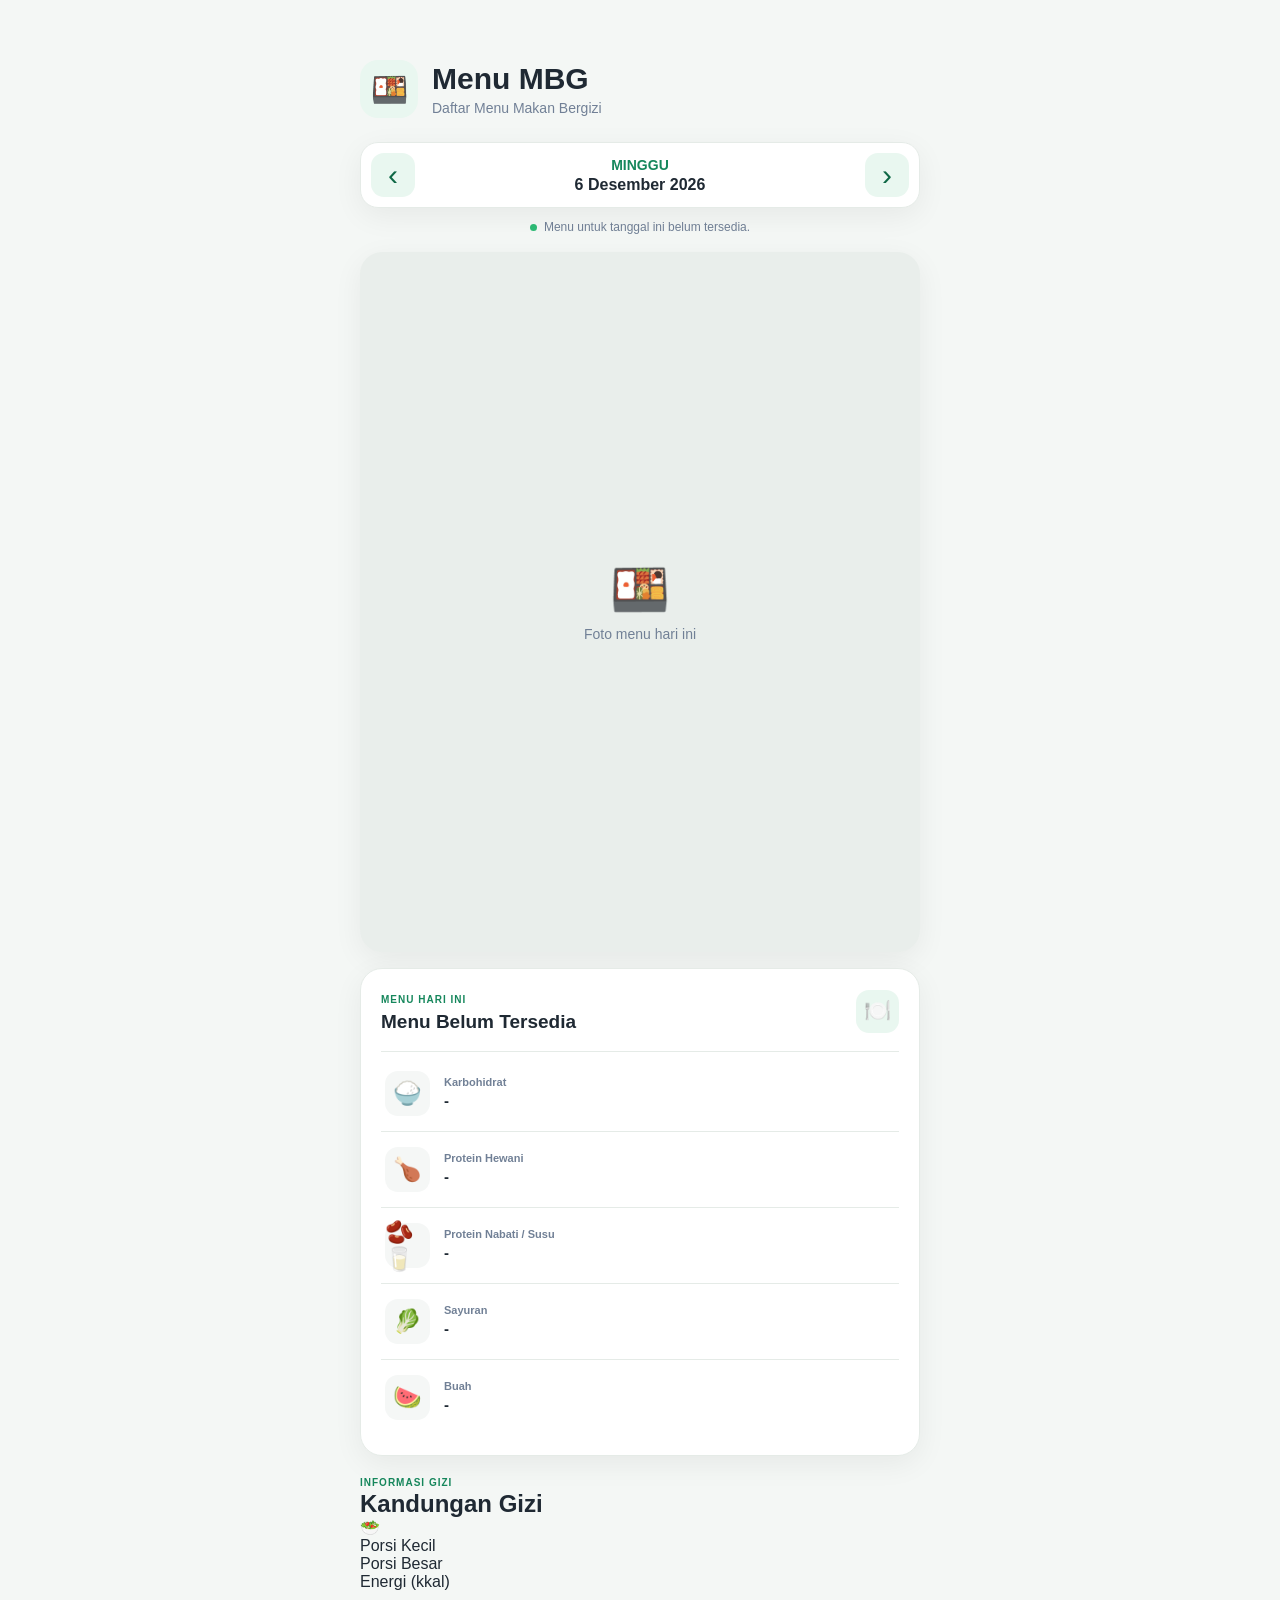
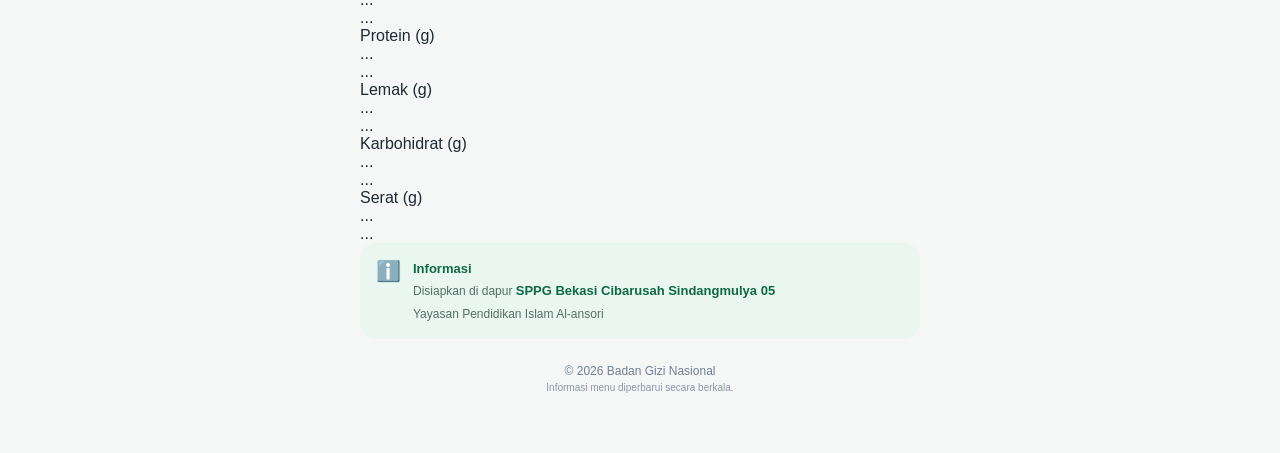
==== index.html @ 7060ad06 "Update index.html" ====
<!DOCTYPE html>
<html lang="id">
<head>
    <meta charset="UTF-8">
    <meta name="viewport" content="width=device-width, initial-scale=1.0">

    <meta name="description" content="Daftar Menu MBG setiap hari yang selalu diperbarui.">

    <title>Menu MBG Hari Ini</title>

    <link rel="stylesheet" href="style.css">
</head>

<body>

    <main class="container">
        
        <!-- HEADER -->
        <header class="header">
            <div class="logo">
                <span class="logo-icon">🍱</span>
            </div>

            <div>
                <h1>Menu MBG</h1>
                <p>Daftar Menu Makan Bergizi</p>
            </div>
        </header>


        <!-- TANGGAL -->
        <section class="date-card">
            <button
                type="button"
                id="prevDay"
                class="date-button"
                aria-label="Hari sebelumnya">
                ‹
            </button>
        
            <div class="date-info">
                <span id="dayName">Senin</span>
                <strong id="dateText">14 September 2026</strong>
            </div>
        
            <button
                type="button"
                id="nextDay"
                class="date-button"
                aria-label="Hari berikutnya">
                ›
            </button>
        </section>


        <!-- STATUS -->
        <div class="update-info">
            <span class="status-dot"></span>
            <span id="updateText">Terakhir diperbarui hari ini</span>
        </div>


        <!-- FOTO MENU -->
        <section class="menu-photo">
            <img
                id="menuImage"
                src="images/menu.jpg"
                alt="Foto menu MBG"
                onerror="this.style.display='none'; document.getElementById('imagePlaceholder').style.display='flex';"
            >

            <div id="imagePlaceholder" class="image-placeholder">
                <span>🍱</span>
                <p>Foto menu hari ini</p>
            </div>
        </section>


        <!-- MENU -->
        <section class="menu-card">
            <div class="menu-title">
                <div>
                    <span class="small-label">MENU HARI INI</span>
                    <h2 id="menuTitle">Menu Makan Bergizi</h2>
                </div>
                <span class="menu-icon">🍽️</span>
            </div>

            <div class="menu-list">
                <!-- NASI -->
                <div class="menu-item">
                    <div class="item-icon">🍚</div>

                    <div class="item-content">
                        <span class="item-label">Karbohidrat</span>
                        <strong id="rice">...</strong>
                    </div>
                </div>

                <!-- LAUK -->
                <div class="menu-item">
                    <div class="item-icon">🍗</div>

                    <div class="item-content">
                        <span class="item-label">Protein Hewani</span>
                        <strong id="mainDish">...</strong>
                    </div>
                </div>

                <!-- SAYUR -->
                <div class="menu-item">
                    <div class="item-icon">🫘🥛</div>

                    <div class="item-content">
                        <span class="item-label">Protein Nabati / Susu</span>
                        <strong id="vegetable">...</strong>
                    </div>
                </div>
                
                <!-- BUAH -->
                <div class="menu-item">
                    <div class="item-icon">🥬</div>

                    <div class="item-content">
                        <span class="item-label">Sayuran</span>
                        <strong id="fruit">...</strong>
                    </div>
                </div>

                <!-- MINUMAN -->
                <div class="menu-item">
                    <div class="item-icon">🍉</div>

                    <div class="item-content">
                        <span class="item-label">Buah</span>
                        <strong id="drink">...</strong>
                    </div>
                </div>
            </div>
        </section>


        <!-- INFORMASI GIZI -->
        <section class="nutrition-card">
            <div class="nutrition-title">
                <div>
                    <span class="small-label">INFORMASI GIZI</span>
                    <h2>Kandungan Gizi</h2>
                </div>
                <span class="nutrition-icon">🥗</span>
            </div>
            
            <div class="nutrition-table">
                <!-- HEADER -->
                <div class="nutrition-row nutrition-header">
                    <div class="nutrition-name"></div>
                    <div>Porsi Kecil</div>
                    <div>Porsi Besar</div>
                </div>
        
                <!-- ENERGI -->
                <div class="nutrition-row">
                    <div class="nutrition-name">
                        Energi (kkal)
                    </div>
                    <div id="energySmall">...</div>
                    <div id="energyLarge">...</div>
                </div>
        
                <!-- PROTEIN -->
                <div class="nutrition-row">
                    <div class="nutrition-name">
                        Protein (g)
                    </div>
                    <div id="proteinSmall">...</div>
                    <div id="proteinLarge">...</div>
                </div>
        
                <!-- LEMAK -->
                <div class="nutrition-row">
                    <div class="nutrition-name">
                        Lemak (g)
                    </div>
                    <div id="fatSmall">...</div>
                    <div id="fatLarge">...</div>
                </div>
        
                <!-- KARBOHIDRAT -->
                <div class="nutrition-row">
                    <div class="nutrition-name">
                        Karbohidrat (g)
                    </div>
                    <div id="carbohydrateSmall">...</div>
                    <div id="carbohydrateLarge">...</div>
                </div>
        
                <!-- SERAT -->
                <div class="nutrition-row">
                    <div class="nutrition-name">
                        Serat (g)
                    </div>
                    <div id="fiberSmall">...</div>
                    <div id="fiberLarge">...</div>
                </div>
            </div>
        </section>
        

        <!-- INFORMASI -->
        <section class="info-card">
            <div class="info-icon">
                ℹ️
            </div>

            <div>
                <strong>Informasi</strong>
                <p>
                    Disiapkan di dapur <strong>SPPG Bekasi Cibarusah Sindangmulya 05</strong>
                </p>
                <p>
                    Yayasan Pendidikan Islam Al-ansori
                </p>
            </div>
        </section>


        <!-- FOOTER -->
        <footer>
            <p>
                © <span id="year"></span> Badan Gizi Nasional
            </p>
            <p class="footer-small">
                Informasi menu diperbarui secara berkala.
            </p>
        </footer>
        
    </main>

    <script src="script.js"></script>
</body>
</html>
---- style.css ----
/* =========================================
   DASAR
========================================= */

* {
    box-sizing: border-box;
    margin: 0;
    padding: 0;
}

:root {
    --primary: #16875c;
    --primary-dark: #0f6846;
    --primary-light: #e9f7f0;

    --background: #f4f7f5;
    --card: #ffffff;

    --text: #1f2933;
    --muted: #718096;

    --border: #e5ebe7;

    --shadow:
        0 8px 30px rgba(0, 0, 0, 0.06);
}

body {
    font-family:
        -apple-system,
        BlinkMacSystemFont,
        "Segoe UI",
        Roboto,
        Helvetica,
        Arial,
        sans-serif;

    background: var(--background);
    color: var(--text);

    min-height: 100vh;
}


/* =========================================
   CONTAINER
========================================= */

.container {
    width: 100%;
    max-width: 600px;

    margin: 0 auto;

    padding:
        24px
        18px
        40px;
}


/* =========================================
   HEADER
========================================= */

.header {
    display: flex;
    align-items: center;

    gap: 14px;

    margin-bottom: 24px;
}

.logo {
    width: 58px;
    height: 58px;

    display: flex;
    align-items: center;
    justify-content: center;

    background: var(--primary-light);

    border-radius: 18px;

    flex-shrink: 0;
}

.logo-icon {
    font-size: 30px;
}

.header h1 {
    font-size: 27px;
    font-weight: 800;

    line-height: 1.1;

    text-transform: capitalize;
}

.header p {
    margin-top: 5px;

    color: var(--muted);

    font-size: 14px;
}


/* =========================================
   DATE CARD
========================================= */

.date-card {
    display: flex;
    align-items: center;
    justify-content: space-between;

    background: var(--card);

    border: 1px solid var(--border);

    border-radius: 18px;

    padding: 10px;

    box-shadow: var(--shadow);

    margin-bottom: 12px;
}

.date-button {
    width: 44px;
    height: 44px;

    border: none;

    border-radius: 13px;

    background: var(--primary-light);

    color: var(--primary-dark);

    font-size: 30px;

    cursor: pointer;

    transition:
        transform 0.15s ease,
        background 0.15s ease;
}

.date-button:hover {
    background: #d9f0e4;
}

.date-button:active {
    transform: scale(0.92);
}

.date-info {
    text-align: center;

    display: flex;
    flex-direction: column;

    gap: 3px;
}

.date-info span {
    color: var(--primary);

    font-size: 14px;

    font-weight: 700;

    text-transform: uppercase;
}

.date-info strong {
    font-size: 16px;

    font-weight: 700;
}


/* =========================================
   UPDATE INFO
========================================= */

.update-info {
    display: flex;
    align-items: center;

    justify-content: center;

    gap: 7px;

    color: var(--muted);

    font-size: 12px;

    margin-bottom: 18px;
}

.status-dot {
    width: 7px;
    height: 7px;

    background: #2dbb75;

    border-radius: 50%;
}


/* =========================================
   FOTO
========================================= */

.menu-photo {
    width: 100%;

    background: #e9eeeb;

    border-radius: 22px;

    overflow: hidden;

    margin-bottom: 16px;

    aspect-ratio: 4 / 5;

    box-shadow: var(--shadow);
}

.menu-photo img {
    width: 100%;
    height: 100%;

    object-fit: cover;

    display: block;
}

.image-placeholder {
    width: 100%;
    height: 100%;

    display: none;

    align-items: center;
    justify-content: center;

    flex-direction: column;

    gap: 8px;

    color: var(--muted);
}

.image-placeholder span {
    font-size: 48px;
}

.image-placeholder p {
    font-size: 14px;
}


/* =========================================
   MENU CARD
========================================= */

.menu-card {
    background: var(--card);

    border: 1px solid var(--border);

    border-radius: 22px;

    padding: 20px;

    box-shadow: var(--shadow);

    margin-bottom: 16px;
}

.menu-title {
    display: flex;
    align-items: center;
    justify-content: space-between;

    padding-bottom: 18px;

    border-bottom: 1px solid var(--border);

    margin-bottom: 4px;
}

.small-label {
    color: var(--primary);

    font-size: 10px;

    font-weight: 800;

    letter-spacing: 1px;
}

.menu-title h2 {
    margin-top: 4px;

    font-size: 19px;
}

.menu-icon {
    width: 43px;
    height: 43px;

    display: flex;
    align-items: center;
    justify-content: center;

    background: var(--primary-light);

    border-radius: 13px;

    font-size: 22px;
}


/* =========================================
   ITEM MENU
========================================= */

.menu-list {
    display: flex;

    flex-direction: column;
}

.menu-item {
    display: flex;
    align-items: center;

    gap: 14px;

    padding: 15px 4px;

    border-bottom: 1px solid var(--border);
}

.menu-item:last-child {
    border-bottom: none;
}

.item-icon {
    width: 45px;
    height: 45px;

    display: flex;
    align-items: center;
    justify-content: center;

    background: #f5f7f6;

    border-radius: 13px;

    font-size: 23px;

    flex-shrink: 0;
}

.item-content {
    display: flex;
    flex-direction: column;

    gap: 3px;

    min-width: 0;
}

.item-label {
    color: var(--muted);

    font-size: 11px;

    font-weight: 600;
}

.item-content strong {
    font-size: 15px;

    line-height: 1.3;
}


/* =========================================
   INFO CARD
========================================= */

.info-card {
    display: flex;

    gap: 12px;

    padding: 16px;

    background: var(--primary-light);

    border-radius: 17px;

    margin-bottom: 25px;
}

.info-icon {
    font-size: 20px;

    flex-shrink: 0;
}

.info-card strong {
    font-size: 13px;

    color: var(--primary-dark);
}

.info-card p {
    margin-top: 4px;

    color: #557065;

    font-size: 12px;

    line-height: 1.5;
}


/* =========================================
   FOOTER
========================================= */

footer {
    text-align: center;

    color: var(--muted);

    font-size: 12px;
}

.footer-small {
    margin-top: 4px;

    font-size: 10px;

    opacity: 0.8;
}


/* =========================================
   DESKTOP
========================================= */

@media (min-width: 700px) {

    body {
        padding-top: 30px;
    }

    .container {
        padding:
            30px
            20px
            60px;
    }

    .header h1 {
        font-size: 30px;
    }

}


/* =========================================
   ANIMASI
========================================= */

.menu-card,
.menu-photo,
.info-card,
.date-card {
    animation: fadeUp 0.4s ease both;
}

@keyframes fadeUp {

    from {
        opacity: 0;
        transform: translateY(8px);
    }

    to {
        opacity: 1;
        transform: translateY(0);
    }

}
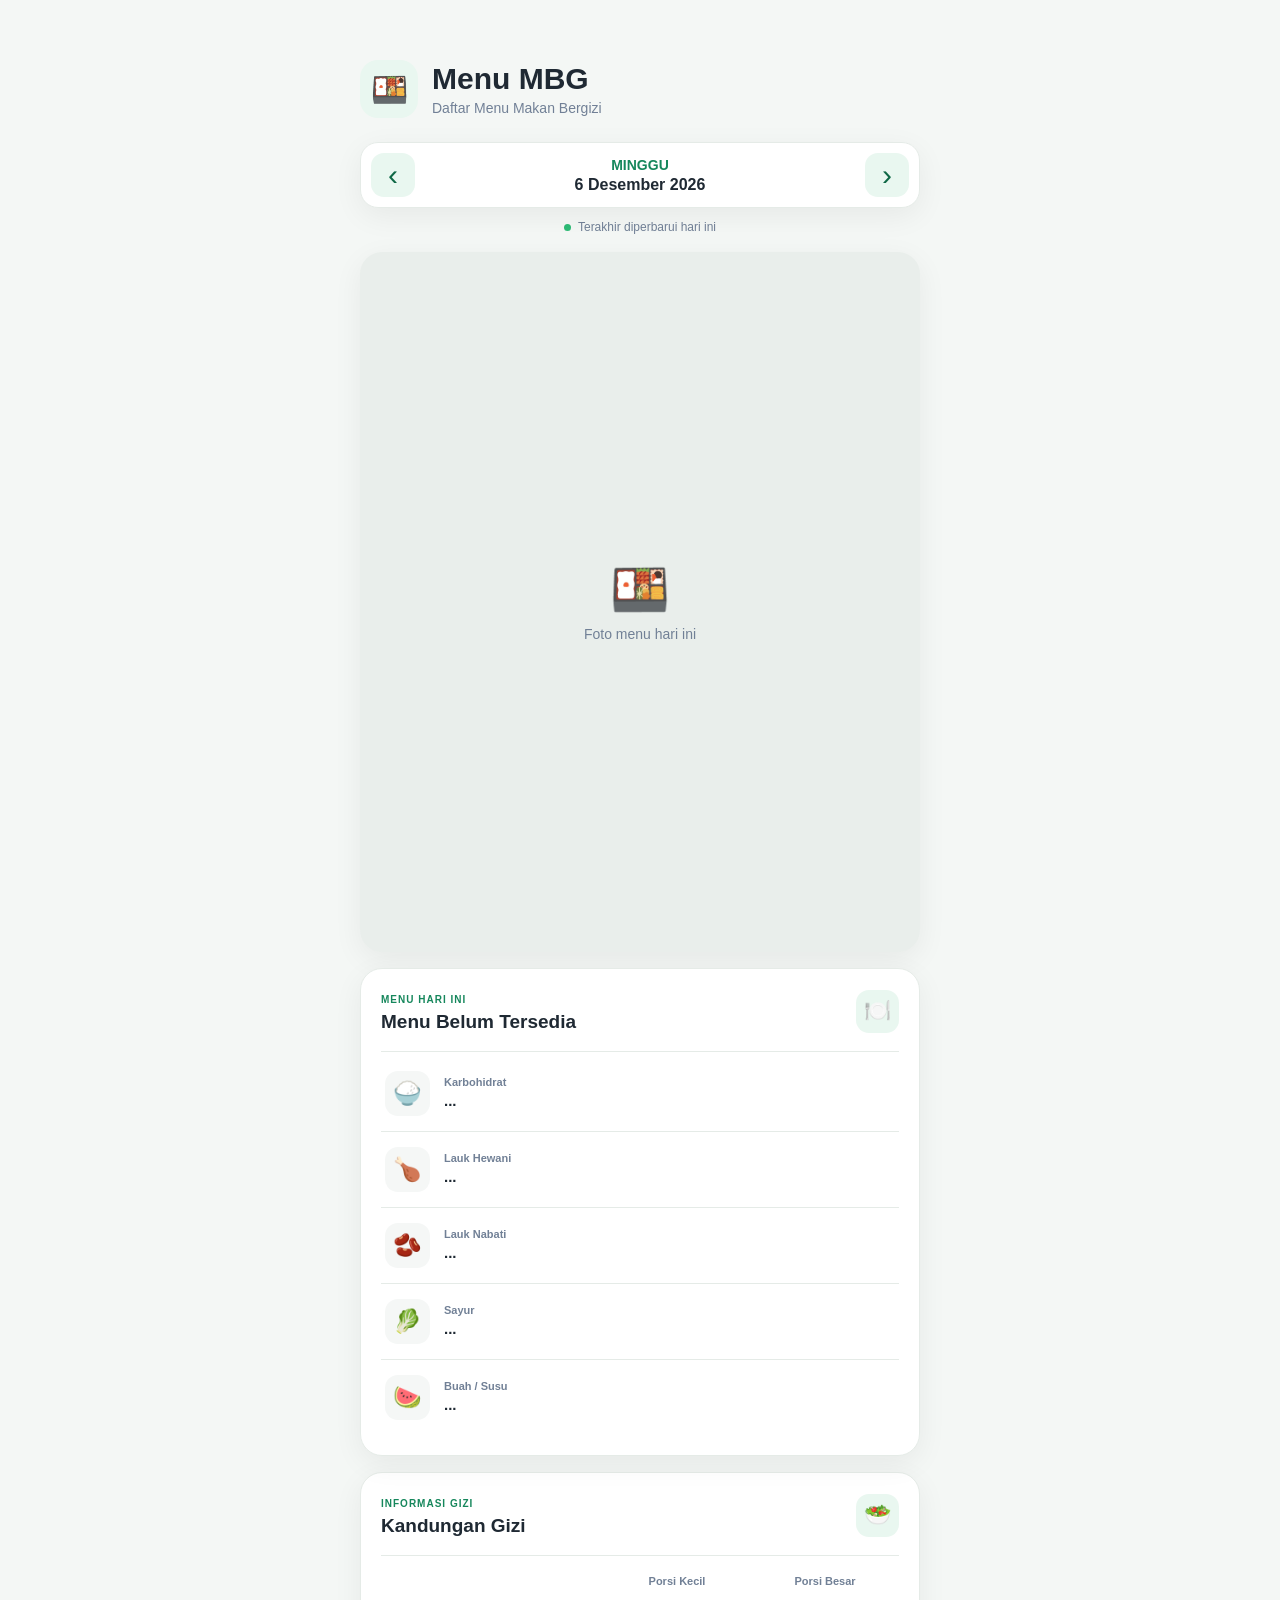
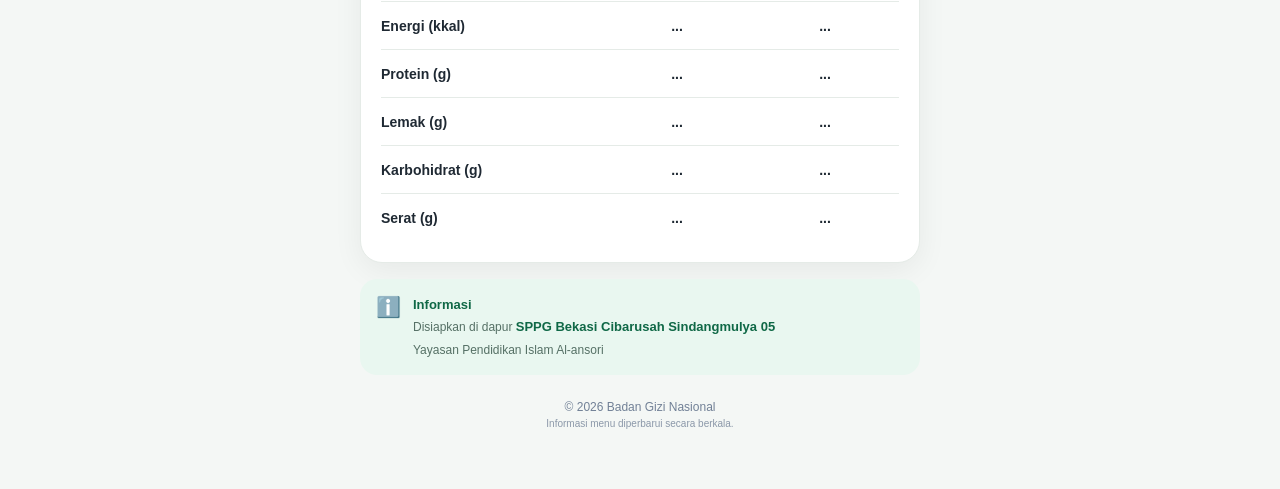
==== commit 2143f8fc: "Update index.html" ====
--- a/index.html
+++ b/index.html
@@ -14,7 +14,7 @@
 <body>
 
     <main class="container">
-        
+
         <!-- HEADER -->
         <header class="header">
             <div class="logo">
@@ -27,38 +27,23 @@
             </div>
         </header>
 
-
         <!-- TANGGAL -->
         <section class="date-card">
-            <button
-                type="button"
-                id="prevDay"
-                class="date-button"
-                aria-label="Hari sebelumnya">
-                ‹
-            </button>
-        
+            <button type="button" id="prevDay" class="date-button" aria-label="Hari sebelumnya">‹</button>
+
             <div class="date-info">
                 <span id="dayName">Senin</span>
                 <strong id="dateText">14 September 2026</strong>
             </div>
-        
-            <button
-                type="button"
-                id="nextDay"
-                class="date-button"
-                aria-label="Hari berikutnya">
-                ›
-            </button>
+
+            <button type="button" id="nextDay" class="date-button" aria-label="Hari berikutnya">›</button>
         </section>
-
 
         <!-- STATUS -->
         <div class="update-info">
             <span class="status-dot"></span>
             <span id="updateText">Terakhir diperbarui hari ini</span>
         </div>
-
 
         <!-- FOTO MENU -->
         <section class="menu-photo">
@@ -75,7 +60,6 @@
             </div>
         </section>
 
-
         <!-- MENU -->
         <section class="menu-card">
             <div class="menu-title">
@@ -87,58 +71,54 @@
             </div>
 
             <div class="menu-list">
-                <!-- NASI -->
+
+                <!-- KARBOHIDRAT -->
                 <div class="menu-item">
                     <div class="item-icon">🍚</div>
-
                     <div class="item-content">
                         <span class="item-label">Karbohidrat</span>
-                        <strong id="rice">...</strong>
+                        <strong id="carbohydrate">...</strong>
                     </div>
                 </div>
 
-                <!-- LAUK -->
+                <!-- LAUK HEWANI -->
                 <div class="menu-item">
                     <div class="item-icon">🍗</div>
+                    <div class="item-content">
+                        <span class="item-label">Lauk Hewani</span>
+                        <strong id="animalProtein">...</strong>
+                    </div>
+                </div>
 
+                <!-- LAUK NABATI -->
+                <div class="menu-item">
+                    <div class="item-icon">🫘</div>
                     <div class="item-content">
-                        <span class="item-label">Protein Hewani</span>
-                        <strong id="mainDish">...</strong>
+                        <span class="item-label">Lauk Nabati</span>
+                        <strong id="plantProtein">...</strong>
                     </div>
                 </div>
 
                 <!-- SAYUR -->
                 <div class="menu-item">
-                    <div class="item-icon">🫘🥛</div>
-
+                    <div class="item-icon">🥬</div>
                     <div class="item-content">
-                        <span class="item-label">Protein Nabati / Susu</span>
+                        <span class="item-label">Sayur</span>
                         <strong id="vegetable">...</strong>
                     </div>
                 </div>
-                
-                <!-- BUAH -->
+
+                <!-- BUAH / SUSU -->
                 <div class="menu-item">
-                    <div class="item-icon">🥬</div>
-
+                    <div class="item-icon">🍉</div>
                     <div class="item-content">
-                        <span class="item-label">Sayuran</span>
+                        <span class="item-label">Buah / Susu</span>
                         <strong id="fruit">...</strong>
                     </div>
                 </div>
 
-                <!-- MINUMAN -->
-                <div class="menu-item">
-                    <div class="item-icon">🍉</div>
-
-                    <div class="item-content">
-                        <span class="item-label">Buah</span>
-                        <strong id="drink">...</strong>
-                    </div>
-                </div>
             </div>
         </section>
-
 
         <!-- INFORMASI GIZI -->
         <section class="nutrition-card">
@@ -149,91 +129,69 @@
                 </div>
                 <span class="nutrition-icon">🥗</span>
             </div>
-            
+
             <div class="nutrition-table">
-                <!-- HEADER -->
+
                 <div class="nutrition-row nutrition-header">
                     <div class="nutrition-name"></div>
                     <div>Porsi Kecil</div>
                     <div>Porsi Besar</div>
                 </div>
-        
-                <!-- ENERGI -->
+
                 <div class="nutrition-row">
-                    <div class="nutrition-name">
-                        Energi (kkal)
-                    </div>
+                    <div class="nutrition-name">Energi (kkal)</div>
                     <div id="energySmall">...</div>
                     <div id="energyLarge">...</div>
                 </div>
-        
-                <!-- PROTEIN -->
+
                 <div class="nutrition-row">
-                    <div class="nutrition-name">
-                        Protein (g)
-                    </div>
+                    <div class="nutrition-name">Protein (g)</div>
                     <div id="proteinSmall">...</div>
                     <div id="proteinLarge">...</div>
                 </div>
-        
-                <!-- LEMAK -->
+
                 <div class="nutrition-row">
-                    <div class="nutrition-name">
-                        Lemak (g)
-                    </div>
+                    <div class="nutrition-name">Lemak (g)</div>
                     <div id="fatSmall">...</div>
                     <div id="fatLarge">...</div>
                 </div>
-        
-                <!-- KARBOHIDRAT -->
+
                 <div class="nutrition-row">
-                    <div class="nutrition-name">
-                        Karbohidrat (g)
-                    </div>
+                    <div class="nutrition-name">Karbohidrat (g)</div>
                     <div id="carbohydrateSmall">...</div>
                     <div id="carbohydrateLarge">...</div>
                 </div>
-        
-                <!-- SERAT -->
+
                 <div class="nutrition-row">
-                    <div class="nutrition-name">
-                        Serat (g)
-                    </div>
+                    <div class="nutrition-name">Serat (g)</div>
                     <div id="fiberSmall">...</div>
                     <div id="fiberLarge">...</div>
                 </div>
+
             </div>
         </section>
-        
 
         <!-- INFORMASI -->
         <section class="info-card">
-            <div class="info-icon">
-                ℹ️
-            </div>
+            <div class="info-icon">ℹ️</div>
 
             <div>
                 <strong>Informasi</strong>
                 <p>
                     Disiapkan di dapur <strong>SPPG Bekasi Cibarusah Sindangmulya 05</strong>
                 </p>
-                <p>
-                    Yayasan Pendidikan Islam Al-ansori
-                </p>
+                <p>Yayasan Pendidikan Islam Al-ansori</p>
             </div>
         </section>
 
-
         <!-- FOOTER -->
         <footer>
-            <p>
-                © <span id="year"></span> Badan Gizi Nasional
-            </p>
+            <p>© <span id="year"></span> Badan Gizi Nasional</p>
             <p class="footer-small">
                 Informasi menu diperbarui secara berkala.
             </p>
         </footer>
-        
+
     </main>
 
     <script src="script.js"></script>
--- a/style.css
+++ b/style.css
@@ -507,3 +507,84 @@
     }
 
 }
+
+/* ================================
+   INFORMASI GIZI
+================================ */
+
+.nutrition-card {
+    background: var(--card);
+    border: 1px solid var(--border);
+    border-radius: 22px;
+    padding: 20px;
+    box-shadow: var(--shadow);
+    margin-bottom: 16px;
+}
+
+.nutrition-title {
+    display: flex;
+    align-items: center;
+    justify-content: space-between;
+    padding-bottom: 18px;
+    border-bottom: 1px solid var(--border);
+    margin-bottom: 4px;
+}
+
+.nutrition-title h2 {
+    margin-top: 4px;
+    font-size: 19px;
+}
+
+.nutrition-icon {
+    width: 43px;
+    height: 43px;
+    display: flex;
+    align-items: center;
+    justify-content: center;
+    background: var(--primary-light);
+    border-radius: 13px;
+    font-size: 22px;
+}
+
+.nutrition-table {
+    display: flex;
+    flex-direction: column;
+}
+
+.nutrition-row {
+    display: grid;
+    grid-template-columns: 1.5fr 1fr 1fr;
+    align-items: center;
+    min-height: 48px;
+    border-bottom: 1px solid var(--border);
+    font-size: 14px;
+}
+
+.nutrition-row:last-child {
+    border-bottom: none;
+}
+
+.nutrition-row > div {
+    text-align: center;
+}
+
+.nutrition-row .nutrition-name {
+    text-align: left;
+    font-weight: 600;
+}
+
+.nutrition-header {
+    min-height: 42px;
+    color: var(--muted);
+    font-size: 11px;
+    font-weight: 700;
+}
+
+.nutrition-header .nutrition-name {
+    color: transparent;
+}
+
+.nutrition-row:not(.nutrition-header) > div:not(.nutrition-name) {
+    font-weight: 600;
+    color: var(--text);
+}
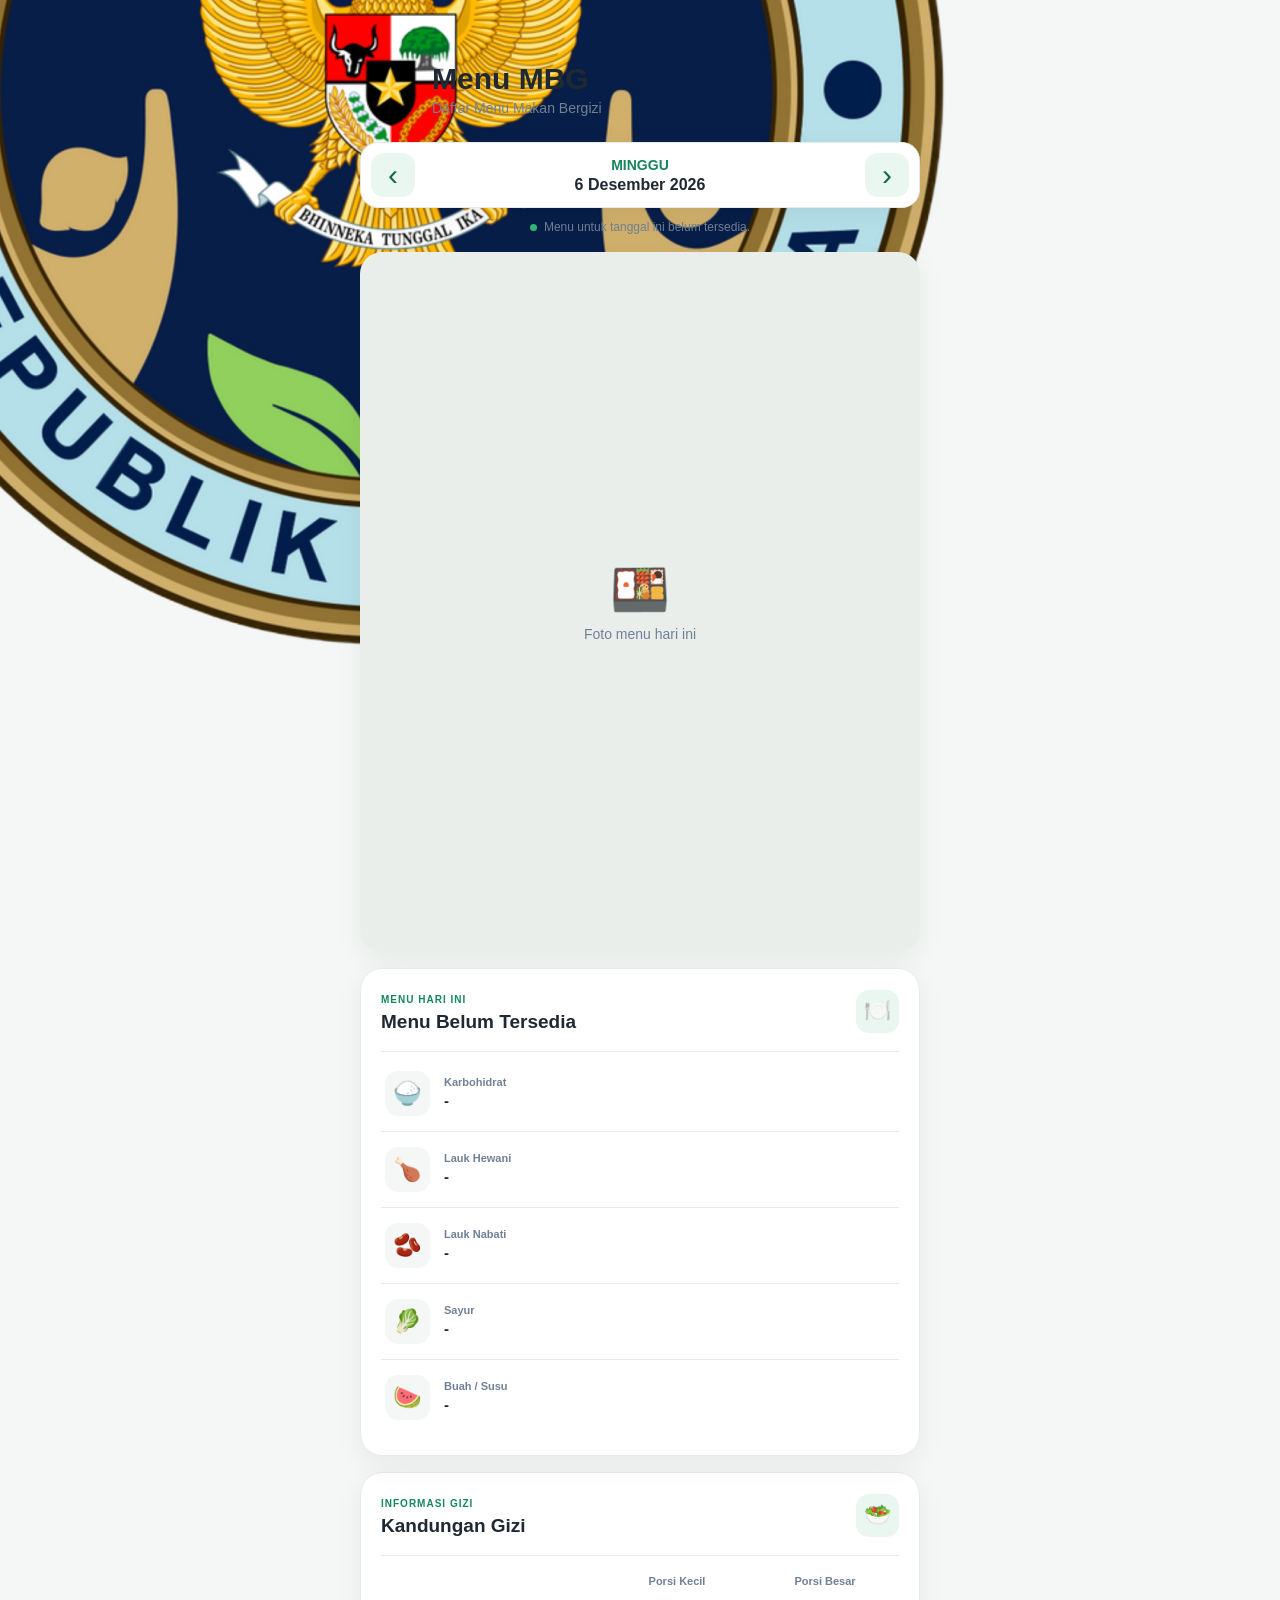
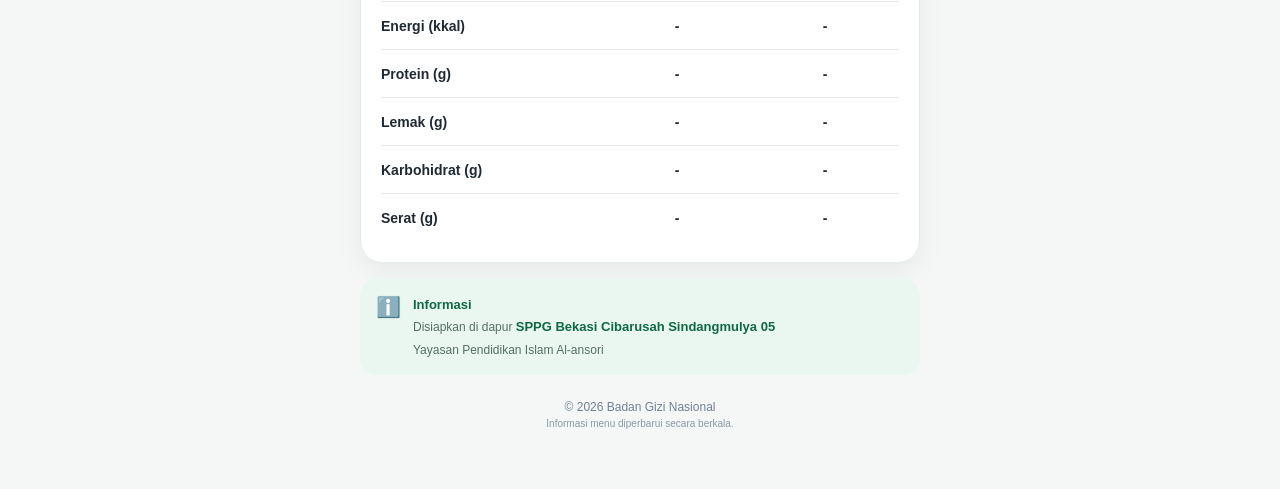
==== commit f02fefde: "Update index.html" ====
--- a/index.html
+++ b/index.html
@@ -18,7 +18,11 @@
         <!-- HEADER -->
         <header class="header">
             <div class="logo">
-                <span class="logo-icon">🍱</span>
+                <img
+                    src="icon/Logo_Badan_Gizi_Nasional_(2024).png"
+                    alt="Logo Badan Gizi Nasional"
+                    class="logo-image"
+                >
             </div>
 
             <div>
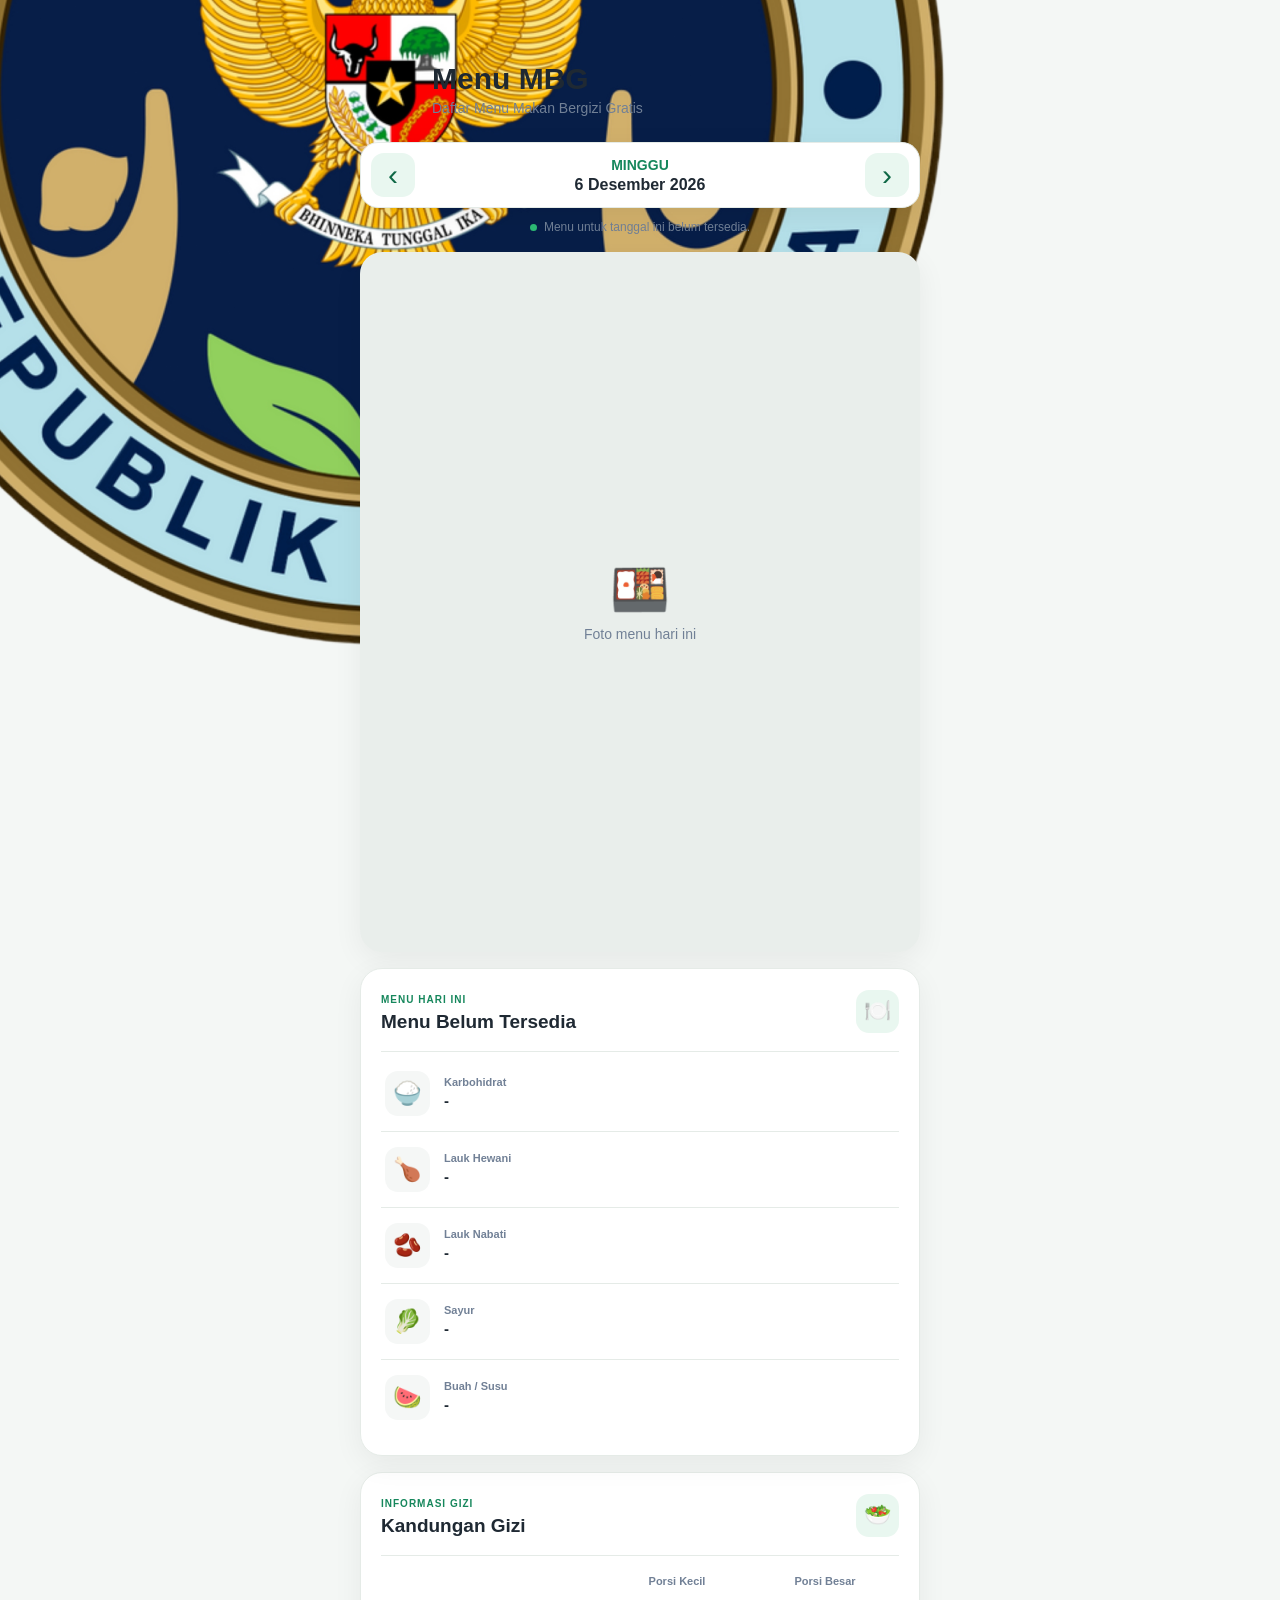
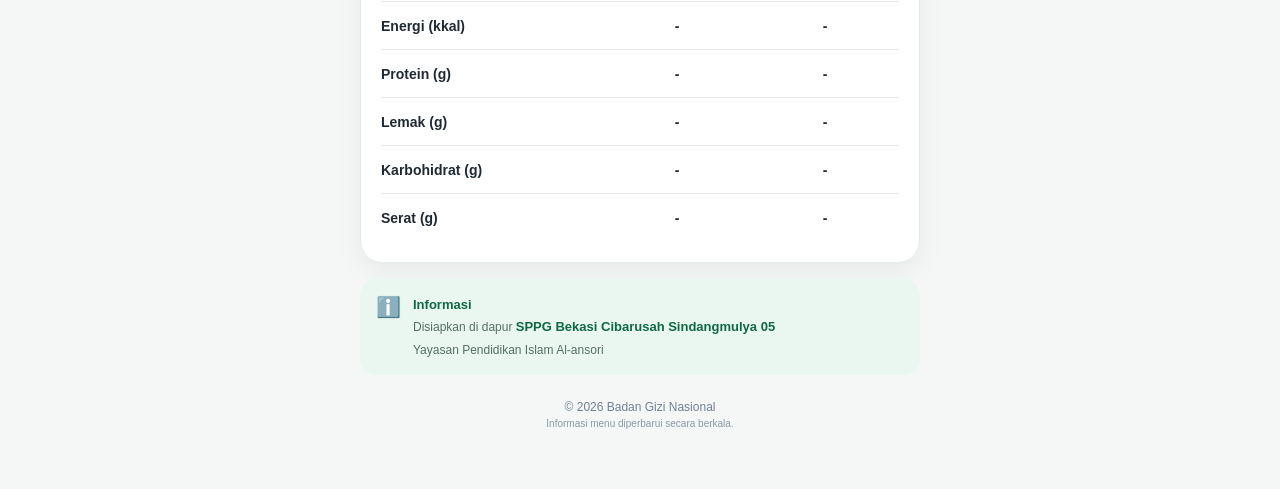
==== commit 53b4519d: "Update index.html" ====
--- a/index.html
+++ b/index.html
@@ -27,7 +27,7 @@
 
             <div>
                 <h1>Menu MBG</h1>
-                <p>Daftar Menu Makan Bergizi</p>
+                <p>Daftar Menu Makan Bergizi Gratis</p>
             </div>
         </header>
 
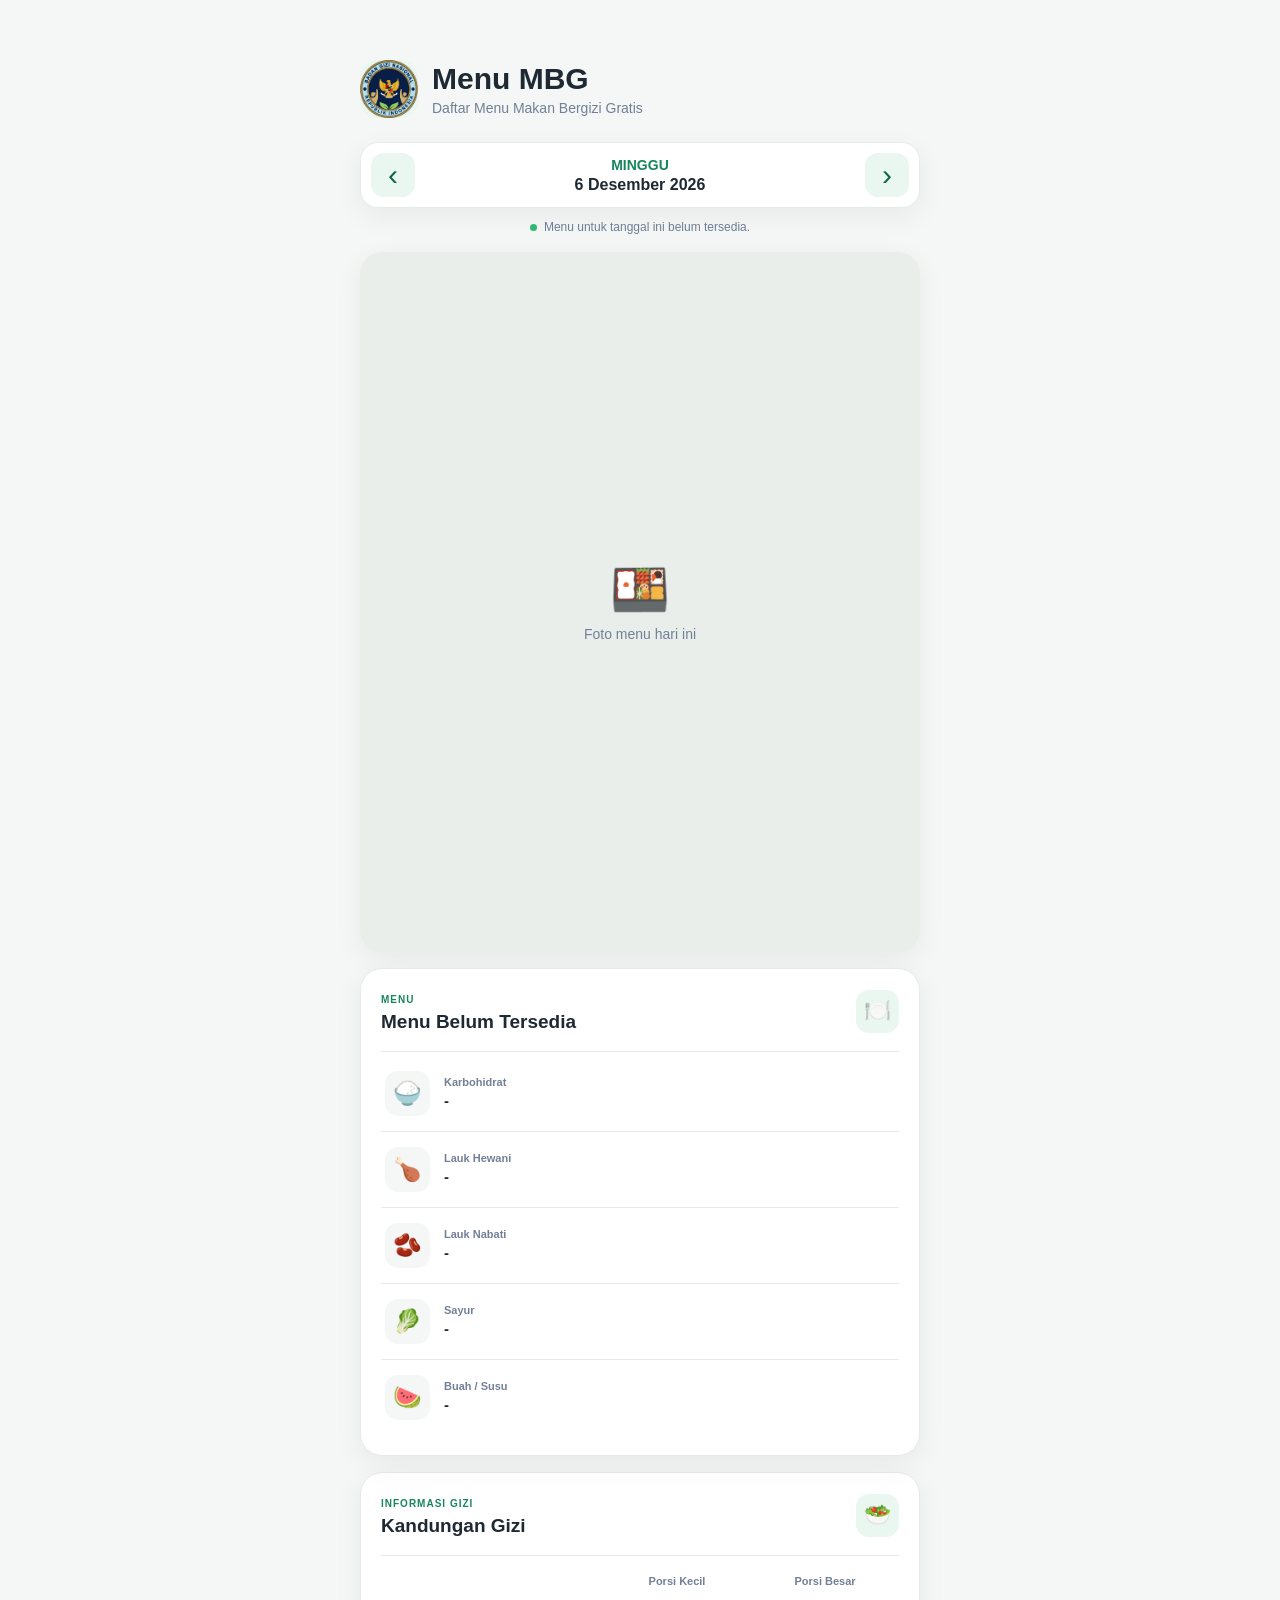
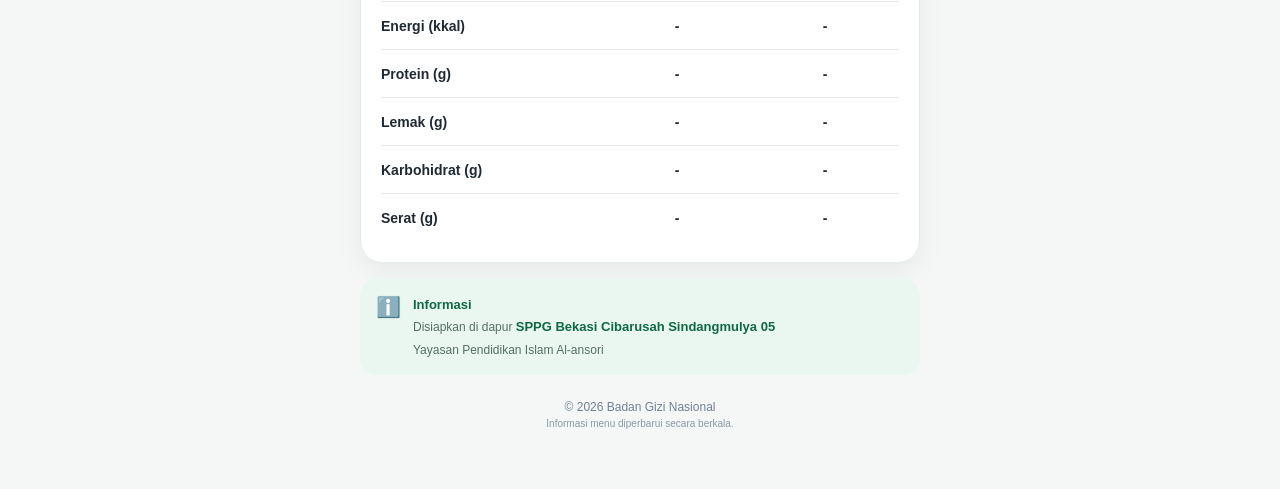
==== commit 1b240d49: "Update index.html" ====
--- a/index.html
+++ b/index.html
@@ -68,8 +68,8 @@
         <section class="menu-card">
             <div class="menu-title">
                 <div>
-                    <span class="small-label">MENU HARI INI</span>
-                    <h2 id="menuTitle">Menu Makan Bergizi</h2>
+                    <span class="small-label">MENU</span>
+                    <h2 id="menuTitle">Makan Bergizi Gratis</h2>
                 </div>
                 <span class="menu-icon">🍽️</span>
             </div>
--- a/style.css
+++ b/style.css
@@ -91,6 +91,13 @@
     font-size: 30px;
 }
 
+.logo-image {
+    width: 100%;
+    height: 100%;
+    object-fit: contain;
+    display: block;
+}
+
 .header h1 {
     font-size: 27px;
     font-weight: 800;
@@ -588,3 +595,5 @@
     font-weight: 600;
     color: var(--text);
 }
+
+
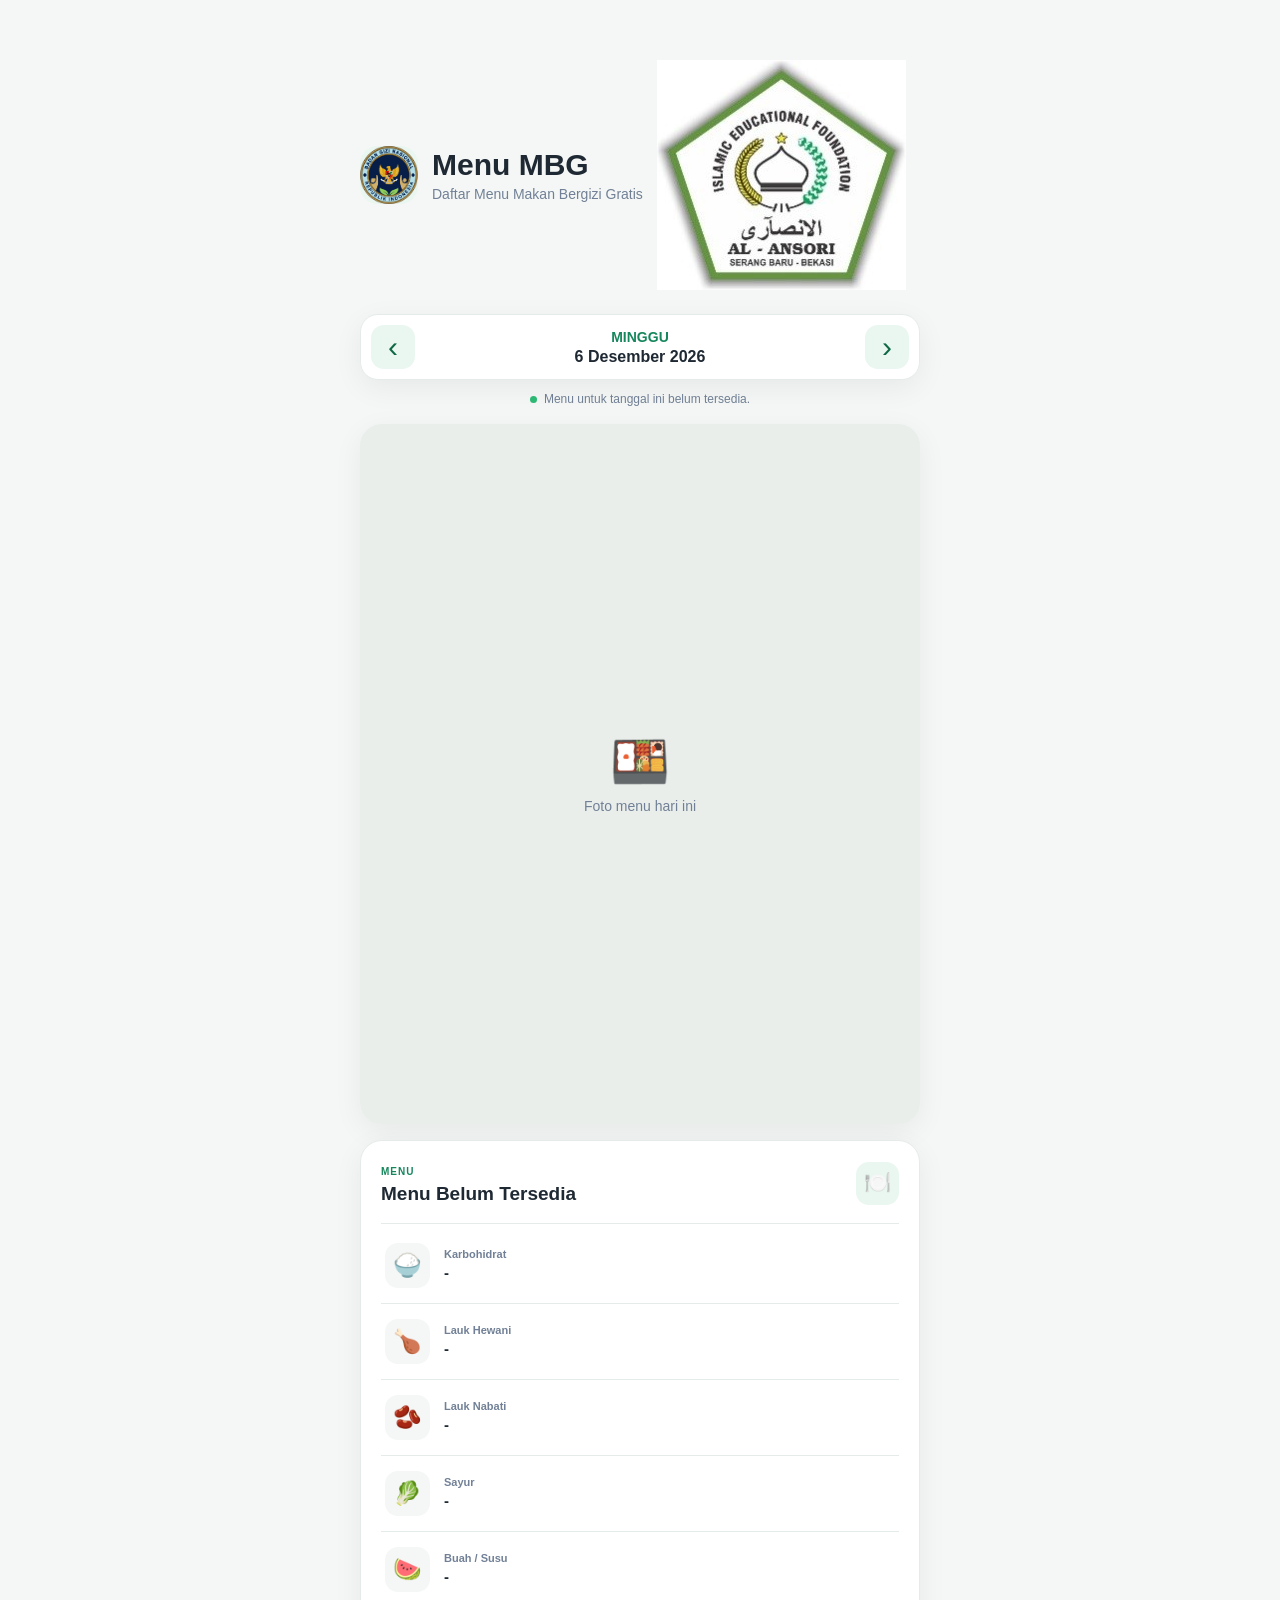
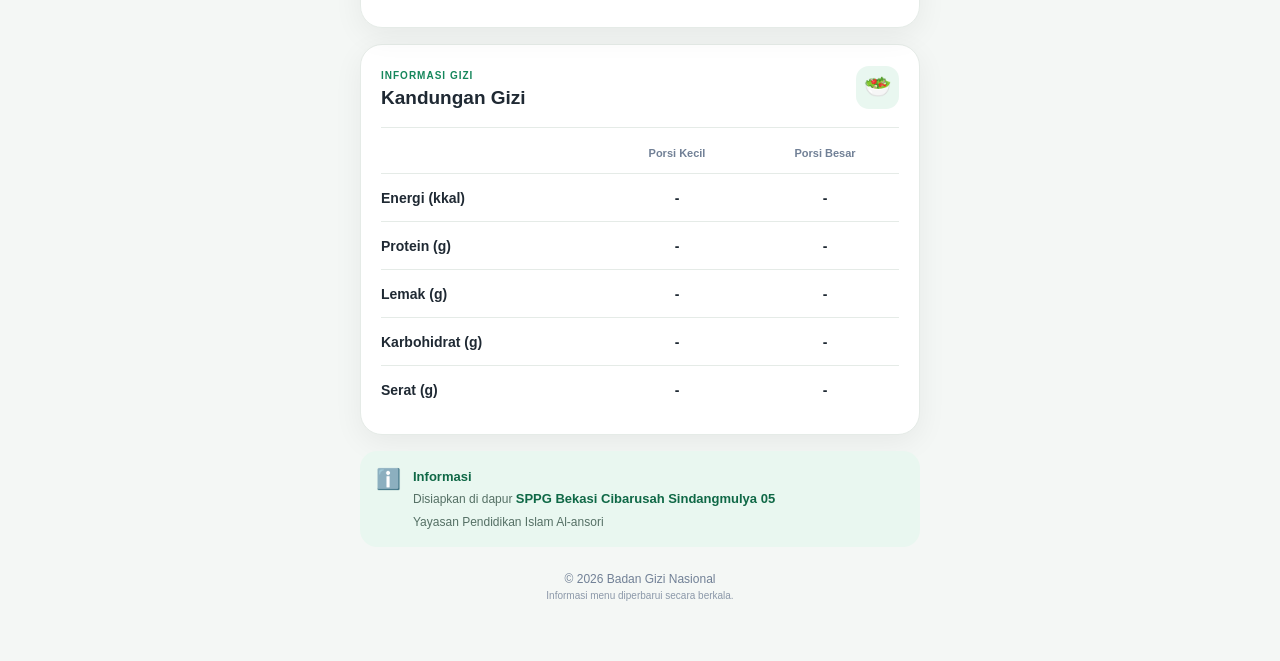
==== commit 3df8813e: "Update index.html" ====
--- a/index.html
+++ b/index.html
@@ -17,18 +17,36 @@
 
         <!-- HEADER -->
         <header class="header">
+        
+            <!-- LOGO BGN KIRI -->
             <div class="logo">
+                <a href="https://www.bgn.go.id/"
+                   target="_blank"
+                   rel="noopener noreferrer"
+                   aria-label="Kunjungi website resmi Badan Gizi Nasional">
+                    <img
+                        src="icon/Logo_Badan_Gizi_Nasional_(2024).png"
+                        alt="Logo Badan Gizi Nasional"
+                        class="logo-image"
+                    >
+                </a>
+            </div>
+        
+            <!-- JUDUL -->
+            <div class="header-title">
+                <h1>Menu MBG</h1>
+                <p>Daftar Menu Makan Bergizi Gratis</p>
+            </div>
+        
+            <!-- LOGO YAYASAN KANAN -->
+            <div class="logo-right">
                 <img
-                    src="icon/Logo_Badan_Gizi_Nasional_(2024).png"
-                    alt="Logo Badan Gizi Nasional"
+                    src="icon/Logo_Yayasan.jpg"
+                    alt="Logo Yayasan"
                     class="logo-image"
                 >
             </div>
-
-            <div>
-                <h1>Menu MBG</h1>
-                <p>Daftar Menu Makan Bergizi Gratis</p>
-            </div>
+        
         </header>
 
         <!-- TANGGAL -->
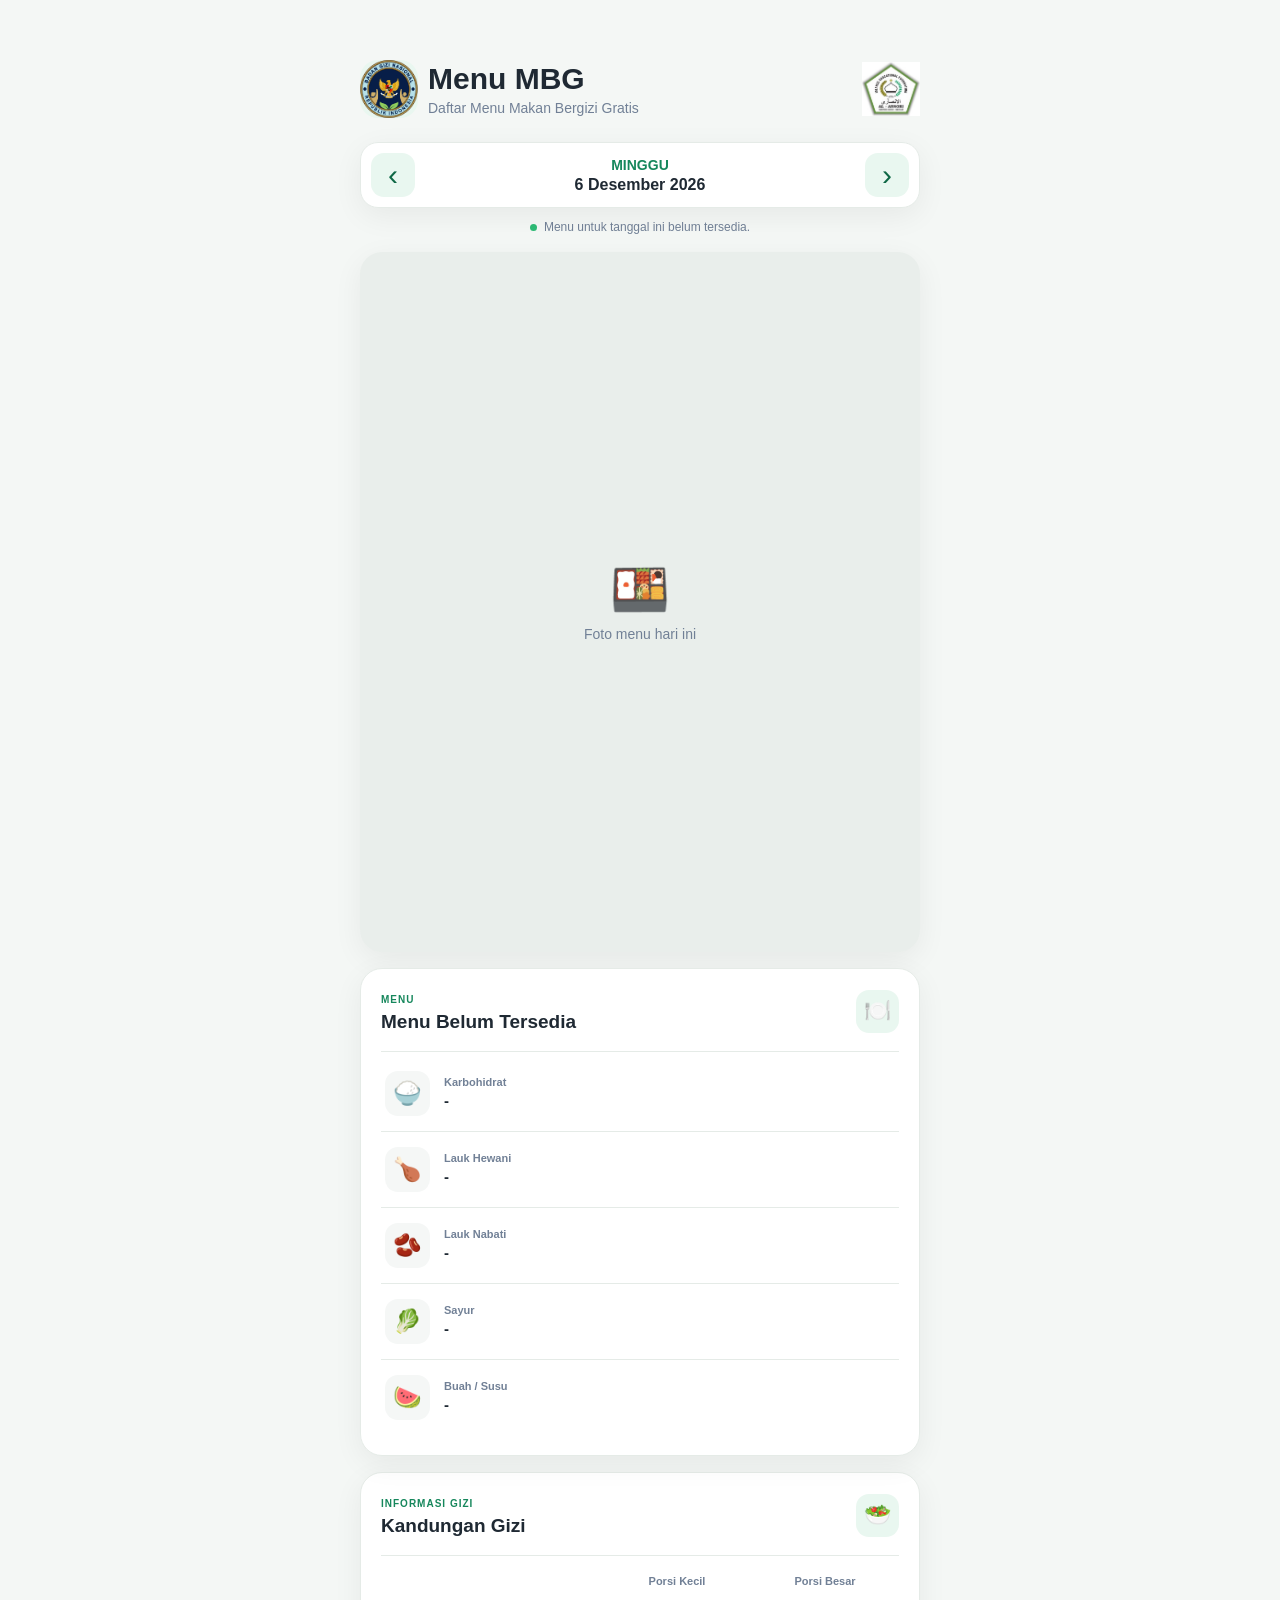
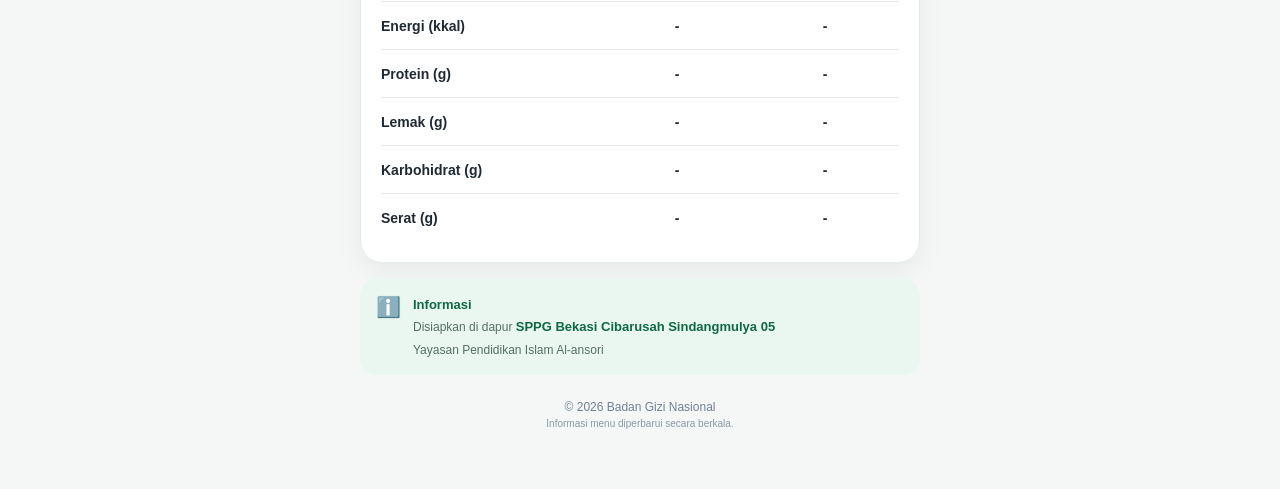
==== commit 3b59168c: "Update index.html" ====
--- a/index.html
+++ b/index.html
@@ -40,11 +40,18 @@
         
             <!-- LOGO YAYASAN KANAN -->
             <div class="logo-right">
-                <img
-                    src="icon/Logo_Yayasan.jpg"
-                    alt="Logo Yayasan"
-                    class="logo-image"
+                <a
+                    href="https://menusppg.github.io/menu/icon/Logo_Yayasan.jpg"
+                    target="_blank"
+                    rel="noopener noreferrer"
+                    aria-label="Buka gambar Logo Yayasan"
                 >
+                    <img
+                        src="icon/Logo_Yayasan.jpg"
+                        alt="Logo Yayasan"
+                        class="logo-image"
+                    >
+                </a>
             </div>
         
         </header>
--- a/style.css
+++ b/style.css
@@ -59,6 +59,7 @@
 }
 
 
+
 /* =========================================
    HEADER
 ========================================= */
@@ -66,13 +67,15 @@
 .header {
     display: flex;
     align-items: center;
-
-    gap: 14px;
+    justify-content: space-between;
+
+    gap: 10px;
 
     margin-bottom: 24px;
 }
 
-.logo {
+.logo,
+.logo-right {
     width: 58px;
     height: 58px;
 
@@ -80,22 +83,35 @@
     align-items: center;
     justify-content: center;
 
+    flex-shrink: 0;
+}
+
+.logo {
     background: var(--primary-light);
-
     border-radius: 18px;
-
-    flex-shrink: 0;
-}
-
-.logo-icon {
-    font-size: 30px;
+}
+
+.logo a {
+    display: flex;
+    align-items: center;
+    justify-content: center;
+
+    width: 100%;
+    height: 100%;
 }
 
 .logo-image {
     width: 100%;
     height: 100%;
+
     object-fit: contain;
+
     display: block;
+}
+
+.header-title {
+    flex: 1;
+    min-width: 0;
 }
 
 .header h1 {
@@ -114,6 +130,7 @@
 
     font-size: 14px;
 }
+
 
 
 /* =========================================
